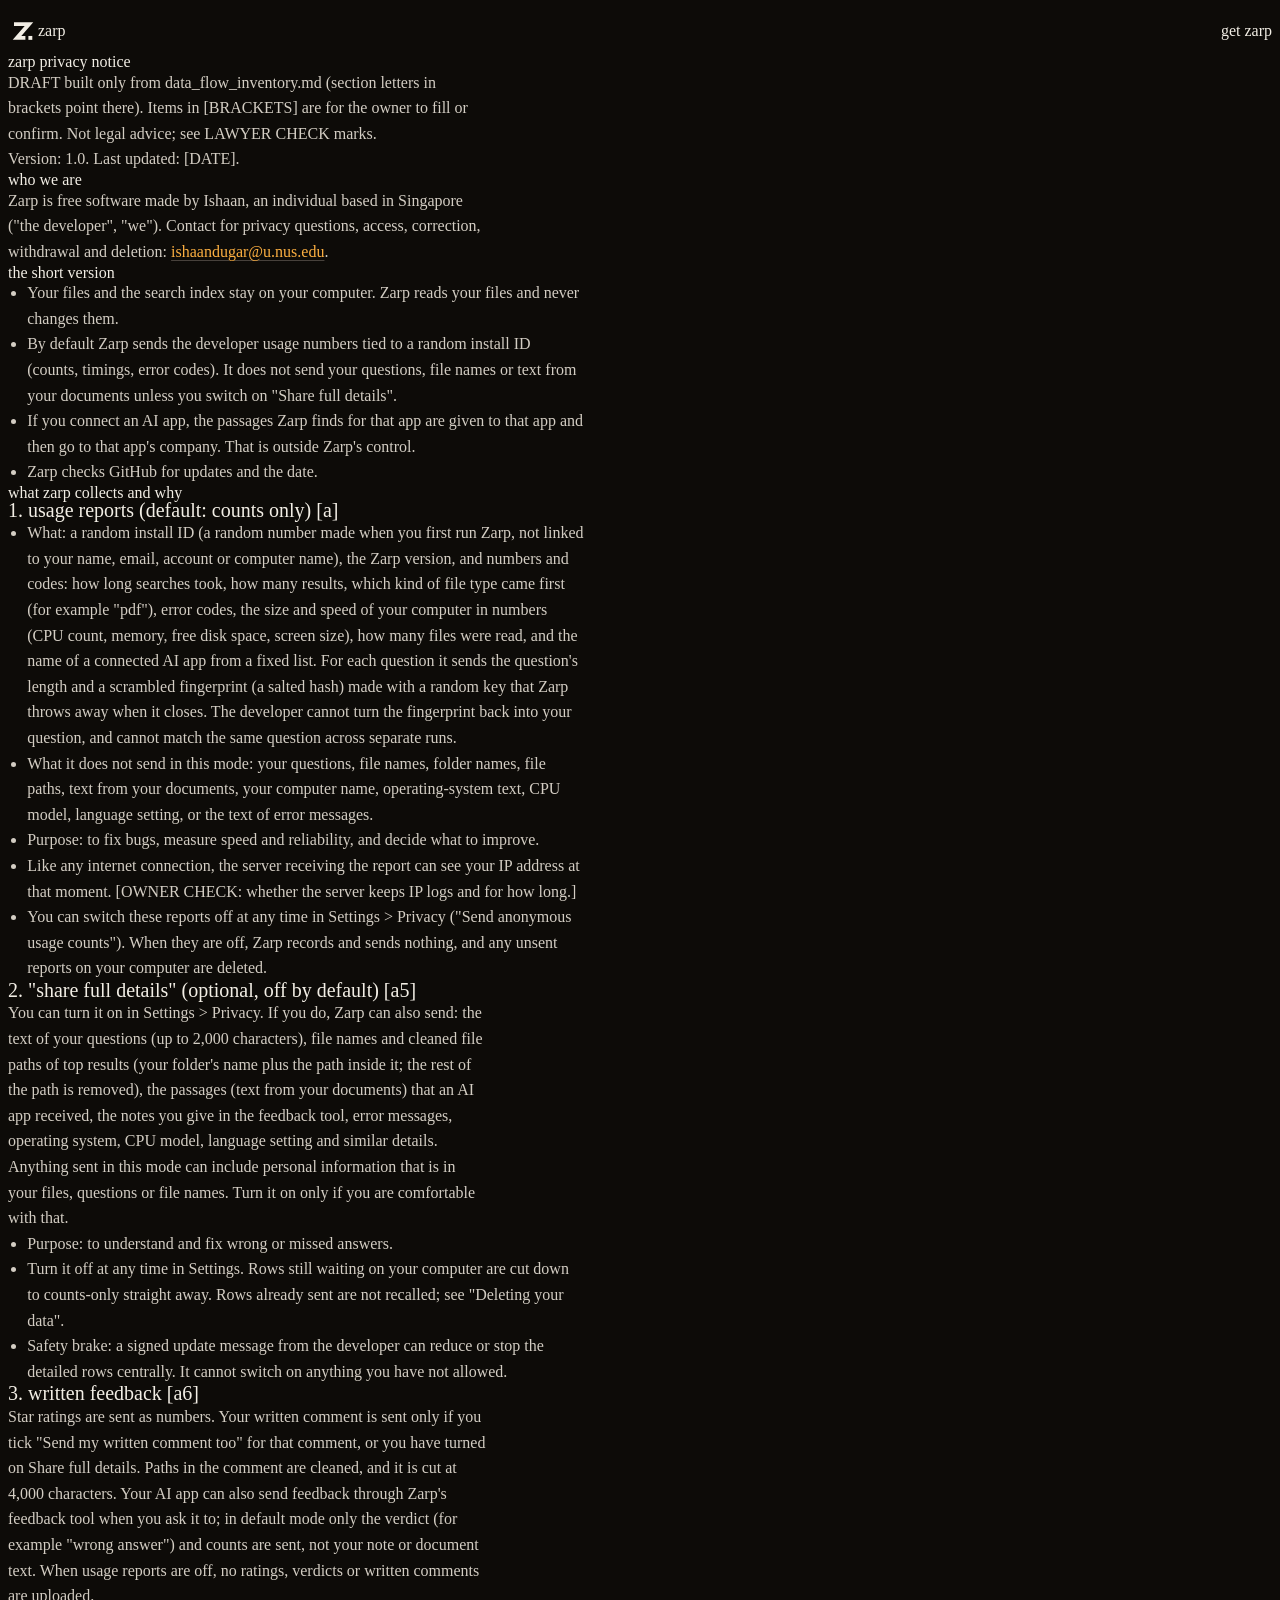
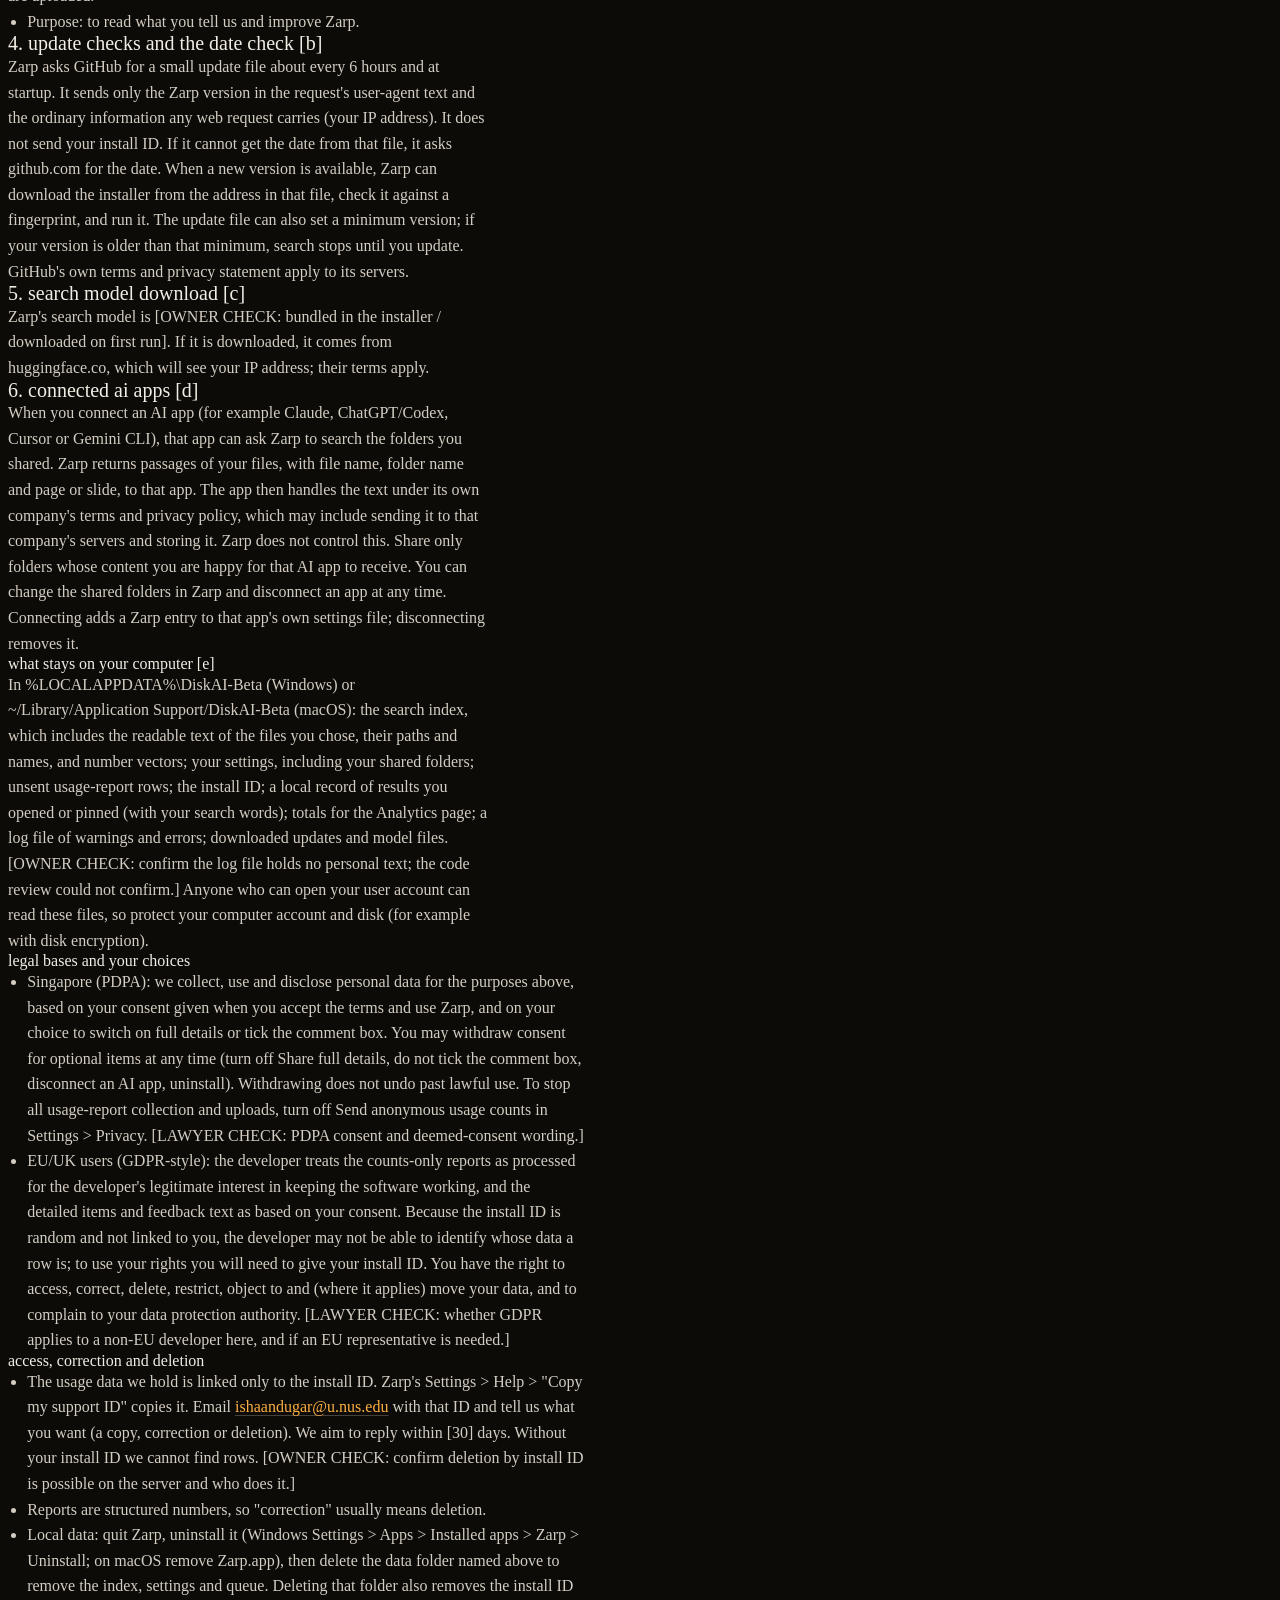
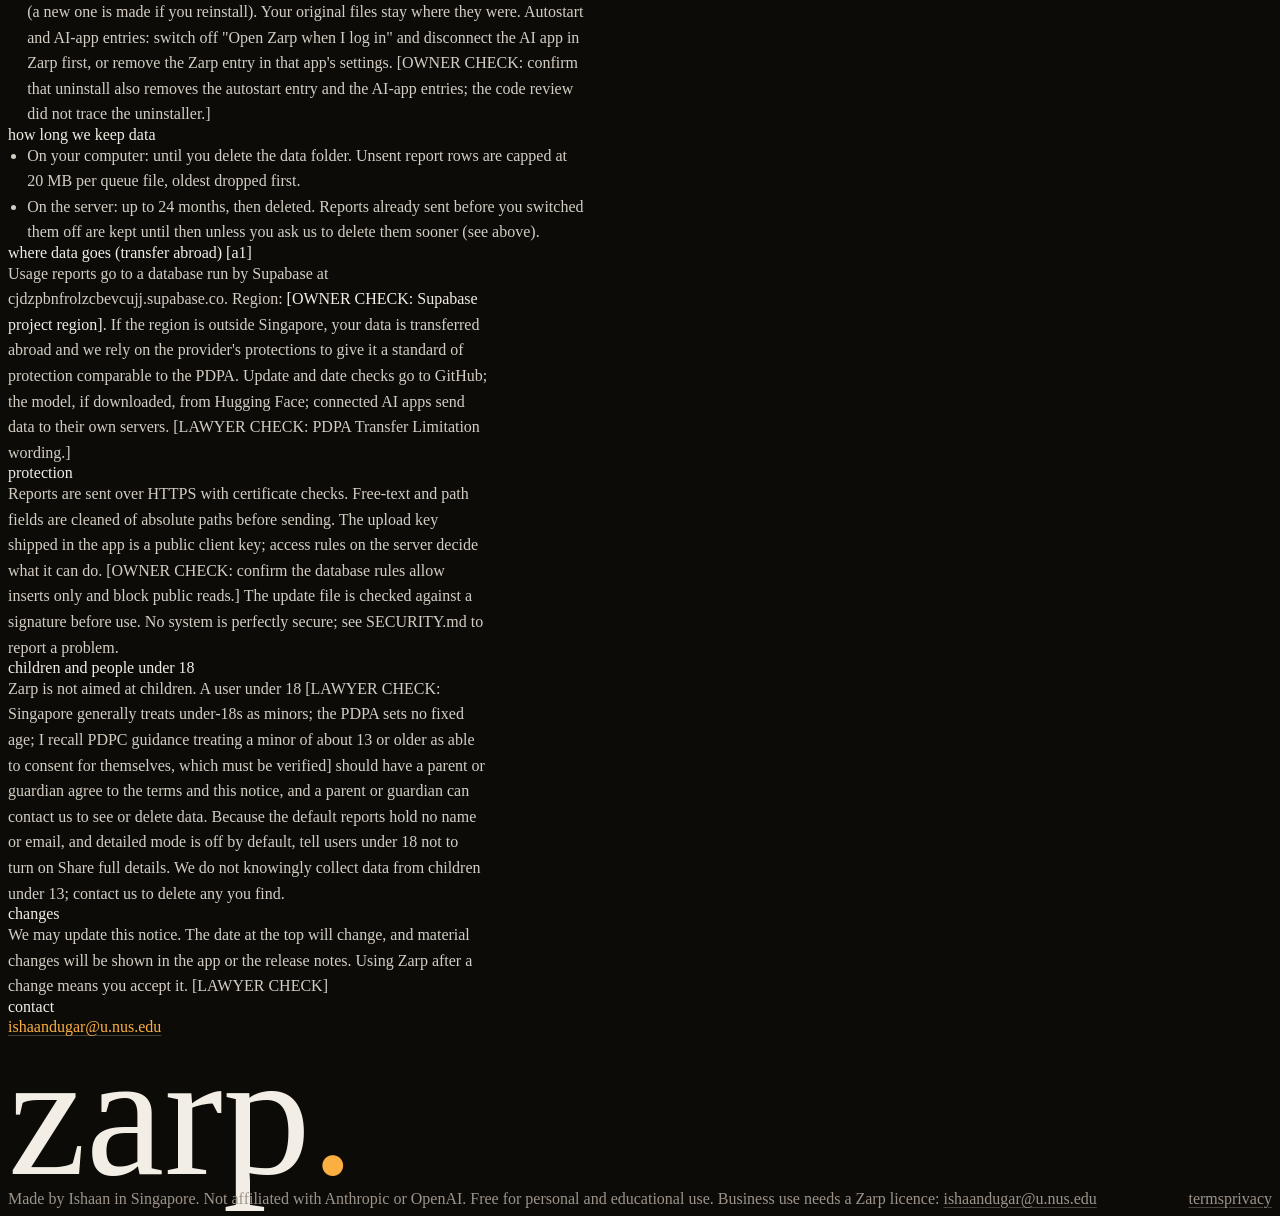
==== privacy.html @ a29355da "Site 1.0 (WIP): free release wording, Zarp-Setup.exe download, Windows warning help, privacy and ter" ====
<!doctype html>
<html lang="en">
<head>
<meta charset="utf-8">
<meta name="viewport" content="width=device-width, initial-scale=1, viewport-fit=cover">
<title>Privacy notice - Zarp</title>
<meta name="description" content="Privacy notice for Zarp.">
<link rel="icon" href="data:image/svg+xml,%3Csvg xmlns='http://www.w3.org/2000/svg' viewBox='0 0 100 100'%3E%3Crect width='100' height='100' rx='22' fill='%23181512'/%3E%3Cpath d='M20 27H70L30 73H58' fill='none' stroke='%23f7b83d' stroke-width='13'/%3E%3Crect x='68' y='66.5' width='13' height='13' fill=%27%23f5b544%27/%3E%3C/svg%3E">
<link rel="preconnect" href="https://fonts.googleapis.com">
<link rel="preconnect" href="https://fonts.gstatic.com" crossorigin>
<link href="https://fonts.googleapis.com/css2?family=Instrument+Serif&family=Geist:wght@400;500&family=Geist+Mono:wght@400&display=swap" rel="stylesheet">
<link rel="stylesheet" href="site.css">
</head>
<body>
<!-- TODO: sync with rel10 final text before publish -->
<svg width="0" height="0" style="position:absolute" aria-hidden="true">
  <symbol id="mark" viewBox="0 0 100 100">
    <path d="M20 27H70L30 73H58" fill="none" stroke="currentColor" stroke-width="13"/>
    <rect class="dot" x="68" y="66.5" width="13" height="13" fill="currentColor"/>
  </symbol>
</svg>

<div class="wrap">
  <nav class="mast" aria-label="main">
    <a class="brand" href="index.html" aria-label="Zarp home"><svg class="brand-mark" aria-hidden="true"><use href="#mark"/></svg>zarp</a>
    <a class="btn btn--secondary" href="index.html#install">get zarp</a>
  </nav>
  <main class="legal">
    <h1>Zarp privacy notice</h1>
    <p>DRAFT built only from <code>data_flow_inventory.md</code> (section letters in brackets point there). Items in [BRACKETS] are for the owner to fill or confirm. Not legal advice; see LAWYER CHECK marks.</p>
    <p>Version: 1.0. Last updated: [DATE].</p>
    <h2>Who we are</h2>
    <p>Zarp is free software made by Ishaan, an individual based in Singapore ("the developer", "we"). Contact for privacy questions, access, correction, withdrawal and deletion: <b><a href="mailto:ishaandugar@u.nus.edu">ishaandugar@u.nus.edu</a></b>.</p>
    <h2>The short version</h2>
    <ul>
      <li>Your files and the search index stay on your computer. Zarp reads your files and never changes them.</li>
      <li>By default Zarp sends the developer usage numbers tied to a random install ID (counts, timings, error codes). It does not send your questions, file names or text from your documents unless you switch on "Share full details".</li>
      <li>If you connect an AI app, the passages Zarp finds for that app are given to that app and then go to that app's company. That is outside Zarp's control.</li>
      <li>Zarp checks GitHub for updates and the date.</li>
    </ul>
    <h2>What Zarp collects and why</h2>
    <h3>1. Usage reports (default: counts only) [A]</h3>
    <ul>
      <li>What: a random install ID (a random number made when you first run Zarp, not linked to your name, email, account or computer name), the Zarp version, and numbers and codes: how long searches took, how many results, which kind of file type came first (for example "pdf"), error codes, the size and speed of your computer in numbers (CPU count, memory, free disk space, screen size), how many files were read, and the name of a connected AI app from a fixed list. For each question it sends the question's length and a scrambled fingerprint (a salted hash) made with a random key that Zarp throws away when it closes. The developer cannot turn the fingerprint back into your question, and cannot match the same question across separate runs.</li>
      <li>What it does not send in this mode: your questions, file names, folder names, file paths, text from your documents, your computer name, operating-system text, CPU model, language setting, or the text of error messages.</li>
      <li>Purpose: to fix bugs, measure speed and reliability, and decide what to improve.</li>
      <li>Like any internet connection, the server receiving the report can see your IP address at that moment. [OWNER CHECK: whether the server keeps IP logs and for how long.]</li>
      <li>You can switch these reports off at any time in Settings &gt; Privacy ("Send anonymous usage counts"). When they are off, Zarp records and sends nothing, and any unsent reports on your computer are deleted.</li>
    </ul>
    <h3>2. "Share full details" (optional, off by default) [A5]</h3>
    <p>You can turn it on in Settings &gt; Privacy. If you do, Zarp can also send: the text of your questions (up to 2,000 characters), file names and cleaned file paths of top results (your folder's name plus the path inside it; the rest of the path is removed), the passages (text from your documents) that an AI app received, the notes you give in the feedback tool, error messages, operating system, CPU model, language setting and similar details. Anything sent in this mode can include personal information that is in your files, questions or file names. Turn it on only if you are comfortable with that.</p>
    <ul>
      <li>Purpose: to understand and fix wrong or missed answers.</li>
      <li>Turn it off at any time in Settings. Rows still waiting on your computer are cut down to counts-only straight away. Rows already sent are not recalled; see "Deleting your data".</li>
      <li>Safety brake: a signed update message from the developer can reduce or stop the detailed rows centrally. It cannot switch on anything you have not allowed.</li>
    </ul>
    <h3>3. Written feedback [A6]</h3>
    <p>Star ratings are sent as numbers. Your written comment is sent only if you tick "Send my written comment too" for that comment, or you have turned on Share full details. Paths in the comment are cleaned, and it is cut at 4,000 characters. Your AI app can also send feedback through Zarp's feedback tool when you ask it to; in default mode only the verdict (for example "wrong answer") and counts are sent, not your note or document text. When usage reports are off, no ratings, verdicts or written comments are uploaded.</p>
    <ul>
      <li>Purpose: to read what you tell us and improve Zarp.</li>
    </ul>
    <h3>4. Update checks and the date check [B]</h3>
    <p>Zarp asks GitHub for a small update file about every 6 hours and at startup. It sends only the Zarp version in the request's user-agent text and the ordinary information any web request carries (your IP address). It does not send your install ID. If it cannot get the date from that file, it asks github.com for the date. When a new version is available, Zarp can download the installer from the address in that file, check it against a fingerprint, and run it. The update file can also set a minimum version; if your version is older than that minimum, search stops until you update. GitHub's own terms and privacy statement apply to its servers.</p>
    <h3>5. Search model download [C]</h3>
    <p>Zarp's search model is [OWNER CHECK: bundled in the installer / downloaded on first run]. If it is downloaded, it comes from huggingface.co, which will see your IP address; their terms apply.</p>
    <h3>6. Connected AI apps [D]</h3>
    <p>When you connect an AI app (for example Claude, ChatGPT/Codex, Cursor or Gemini CLI), that app can ask Zarp to search the folders you shared. Zarp returns passages of your files, with file name, folder name and page or slide, to that app. The app then handles the text under its own company's terms and privacy policy, which may include sending it to that company's servers and storing it. Zarp does not control this. Share only folders whose content you are happy for that AI app to receive. You can change the shared folders in Zarp and disconnect an app at any time. Connecting adds a Zarp entry to that app's own settings file; disconnecting removes it.</p>
    <h2>What stays on your computer [E]</h2>
    <p>In <code>%LOCALAPPDATA%\DiskAI-Beta</code> (Windows) or <code>~/Library/Application Support/DiskAI-Beta</code> (macOS): the search index, which includes the readable text of the files you chose, their paths and names, and number vectors; your settings, including your shared folders; unsent usage-report rows; the install ID; a local record of results you opened or pinned (with your search words); totals for the Analytics page; a log file of warnings and errors; downloaded updates and model files. [OWNER CHECK: confirm the log file holds no personal text; the code review could not confirm.] Anyone who can open your user account can read these files, so protect your computer account and disk (for example with disk encryption).</p>
    <h2>Legal bases and your choices</h2>
    <ul>
      <li>Singapore (PDPA): we collect, use and disclose personal data for the purposes above, based on your consent given when you accept the terms and use Zarp, and on your choice to switch on full details or tick the comment box. You may withdraw consent for optional items at any time (turn off Share full details, do not tick the comment box, disconnect an AI app, uninstall). Withdrawing does not undo past lawful use. To stop all usage-report collection and uploads, turn off Send anonymous usage counts in Settings &gt; Privacy. [LAWYER CHECK: PDPA consent and deemed-consent wording.]</li>
      <li>EU/UK users (GDPR-style): the developer treats the counts-only reports as processed for the developer's legitimate interest in keeping the software working, and the detailed items and feedback text as based on your consent. Because the install ID is random and not linked to you, the developer may not be able to identify whose data a row is; to use your rights you will need to give your install ID. You have the right to access, correct, delete, restrict, object to and (where it applies) move your data, and to complain to your data protection authority. [LAWYER CHECK: whether GDPR applies to a non-EU developer here, and if an EU representative is needed.]</li>
    </ul>
    <h2>Access, correction and deletion</h2>
    <ul>
      <li>The usage data we hold is linked only to the install ID. Zarp's Settings &gt; Help &gt; "Copy my support ID" copies it. Email <a href="mailto:ishaandugar@u.nus.edu">ishaandugar@u.nus.edu</a> with that ID and tell us what you want (a copy, correction or deletion). We aim to reply within [30] days. Without your install ID we cannot find rows. [OWNER CHECK: confirm deletion by install ID is possible on the server and who does it.]</li>
      <li>Reports are structured numbers, so "correction" usually means deletion.</li>
      <li>Local data: quit Zarp, uninstall it (Windows Settings &gt; Apps &gt; Installed apps &gt; Zarp &gt; Uninstall; on macOS remove Zarp.app), then delete the data folder named above to remove the index, settings and queue. Deleting that folder also removes the install ID (a new one is made if you reinstall). Your original files stay where they were. Autostart and AI-app entries: switch off "Open Zarp when I log in" and disconnect the AI app in Zarp first, or remove the Zarp entry in that app's settings. [OWNER CHECK: confirm that uninstall also removes the autostart entry and the AI-app entries; the code review did not trace the uninstaller.]</li>
    </ul>
    <h2>How long we keep data</h2>
    <ul>
      <li>On your computer: until you delete the data folder. Unsent report rows are capped at 20 MB per queue file, oldest dropped first.</li>
      <li>On the server: up to 24 months, then deleted. Reports already sent before you switched them off are kept until then unless you ask us to delete them sooner (see above).</li>
    </ul>
    <h2>Where data goes (transfer abroad) [A1]</h2>
    <p>Usage reports go to a database run by Supabase at <code>cjdzpbnfrolzcbevcujj.supabase.co</code>. Region: <b>[OWNER CHECK: Supabase project region]</b>. If the region is outside Singapore, your data is transferred abroad and we rely on the provider's protections to give it a standard of protection comparable to the PDPA. Update and date checks go to GitHub; the model, if downloaded, from Hugging Face; connected AI apps send data to their own servers. [LAWYER CHECK: PDPA Transfer Limitation wording.]</p>
    <h2>Protection</h2>
    <p>Reports are sent over HTTPS with certificate checks. Free-text and path fields are cleaned of absolute paths before sending. The upload key shipped in the app is a public client key; access rules on the server decide what it can do. [OWNER CHECK: confirm the database rules allow inserts only and block public reads.] The update file is checked against a signature before use. No system is perfectly secure; see SECURITY.md to report a problem.</p>
    <h2>Children and people under 18</h2>
    <p>Zarp is not aimed at children. A user under 18 [LAWYER CHECK: Singapore generally treats under-18s as minors; the PDPA sets no fixed age; I recall PDPC guidance treating a minor of about 13 or older as able to consent for themselves, which must be verified] should have a parent or guardian agree to the terms and this notice, and a parent or guardian can contact us to see or delete data. Because the default reports hold no name or email, and detailed mode is off by default, tell users under 18 not to turn on Share full details. We do not knowingly collect data from children under 13; contact us to delete any you find.</p>
    <h2>Changes</h2>
    <p>We may update this notice. The date at the top will change, and material changes will be shown in the app or the release notes. Using Zarp after a change means you accept it. [LAWYER CHECK]</p>
    <h2>Contact</h2>
    <p><a href="mailto:ishaandugar@u.nus.edu">ishaandugar@u.nus.edu</a></p>
  </main>
  <footer class="foot">
    <div class="foot-word" aria-hidden="true">zarp<span>.</span></div>
    <div class="foot-row">
      <span>Made by Ishaan in Singapore. Not affiliated with Anthropic or OpenAI. Free for personal and educational use. Business use needs a Zarp licence: <a href="mailto:ishaandugar@u.nus.edu">ishaandugar@u.nus.edu</a></span>
      <ul>
        <li><a href="terms.html">terms</a></li>
        <li><a href="privacy.html">privacy</a></li>
      </ul>
    </div>
  </footer>
</div>
</body>
</html>
---- site.css ----
/* Hallmark · shape: Split Studio · genre: atmospheric · theme: Lumen (deal 1/3, seed zarp-local-retrieval-app-d5d5·25b92bf1·2026-11-07·r0) · job: try · draw: 56d3ec
 * hero: Banner · nav: masthead · footer: mast · imagery: the product built (an assistant asking Zarp) · signature: the reply well, a question answered with the file and page
 * axes: dark/roman-serif/warm · posture: restrained · contrast: pass · fold: pass · v2.0.0 */
/* Hallmark · pre-emit critique: P4 H4 E4 S4 R3 V4 · weakest: R, the product exists only as a built reply until Zarp-branded screenshots ship */
/* waive 38iii: one verb in the hero head, set in the brand amber (owner: one brand colour) · waive 47c: blueprint grid inside wells only, never under running text · owner anchor: amber-phosphor terminal, warm graphite ground instead of violet, no rose */
@import url("./tokens.css");
@import url("./base.css");

/* palette: an amber-phosphor console. warm espresso graphite, paper-white ink, amber as the only signal */
:root {
  --color-paper: oklch(15% 0.007 65); --color-paper-2: oklch(18.5% 0.008 65); --color-paper-3: oklch(22.5% 0.009 65);
  --color-ink: oklch(95% 0.013 85); --color-ink-2: oklch(85% 0.015 80); --color-muted: oklch(67% 0.017 75);
  --color-rule: oklch(27.5% 0.01 65); --color-rule-2: oklch(38% 0.013 65); --rule-blueprint: oklch(85% 0.09 75 / 0.045);
  --color-accent: oklch(81% 0.15 72); --color-accent-2: oklch(81% 0.15 72); --color-accent-ink: oklch(17% 0.035 55);
  --color-focus: oklch(81% 0.15 72); --color-accent-hover: oklch(86% 0.135 76);
  --hero-head: clamp(3.2rem, 1.6rem + 6.4vw, 7.4rem);
}

/* the logo's square dot blinks like a cursor three times, then holds */
.dot { animation: blink 1.1s steps(1, end) 0.4s 3; }
@keyframes blink { 50% { opacity: 0; } }

body { background: var(--color-paper); color: var(--color-ink); font-family: var(--font-body); font-variant-numeric: tabular-nums; }
.wrap { max-width: var(--container); margin-inline: auto; padding-inline: max(var(--space-md), env(safe-area-inset-left, 0px)) max(var(--space-md), env(safe-area-inset-right, 0px)); }

h1, h2, h3, nav, .btn, .tab { text-transform: lowercase; }
h1, h2, h3 { font-family: var(--font-display); font-weight: var(--display-weight); letter-spacing: var(--tracking-display); line-height: 0.98; margin: 0; overflow-wrap: break-word; min-width: 0; text-wrap: balance; }
h2 { font-size: var(--text-display-s); }
h3 { font-size: var(--text-2xl); }
p { margin: 0; max-width: 60ch; line-height: 1.6; color: var(--color-ink-2); }
a { color: var(--color-ink); text-decoration-color: var(--color-rule-2); text-underline-offset: 3px; transition: text-decoration-color var(--dur-short) var(--ease-out); }
a:hover { text-decoration-color: var(--color-accent); }
:focus-visible { outline: 2px solid var(--color-focus); outline-offset: 3px; transition: none; }

/* nav */
.mast { display: flex; align-items: center; justify-content: space-between; gap: var(--space-md); padding-block: var(--space-lg); }
.brand { display: inline-flex; align-items: center; gap: var(--space-xs); text-decoration: none; font-family: var(--font-display); font-size: var(--text-xl); color: var(--color-ink); }
.brand svg { width: 30px; height: 30px; }
.mast ul { display: flex; gap: var(--space-lg); list-style: none; margin: 0; padding: 0; font-size: var(--text-sm); }
.mast ul a { color: var(--color-muted); text-decoration: none; }
.mast ul a:hover { color: var(--color-ink); }

/* buttons */
.btn { display: inline-flex; align-items: center; min-height: 46px; padding: 0 var(--space-lg); border-radius: var(--radius-pill); font-weight: 500; font-size: var(--text-md); text-decoration: none; transition: background-color var(--dur-short) var(--ease-out), transform var(--dur-micro) var(--ease-out); }
.btn--primary { background: var(--color-accent); color: var(--color-accent-ink); }
.btn--primary:hover { background: var(--color-accent-hover); }
.btn--secondary { box-shadow: inset 0 0 0 var(--rule-hair) var(--color-rule-2); color: var(--color-ink); }
.btn--secondary:hover { background: var(--color-paper-2); }
.btn:active { transform: translateY(1px); }
.actions { display: flex; flex-wrap: wrap; gap: var(--space-sm); }
.small { font-size: var(--text-sm); color: var(--color-muted); }

/* hero */
.hero { display: grid; grid-template-columns: minmax(0, 1.05fr) minmax(0, 1fr); gap: var(--gap-columns); align-items: center; padding-block: var(--space-xl) var(--section-gap-s); }
.hero h1 { font-size: var(--hero-head); }
.hero-text { display: grid; gap: var(--space-lg); min-width: 0; }
.hero-text > p { font-size: var(--text-lg); }
.verb { display: inline-block; color: var(--color-accent-2); }
.verb::after { content: ""; display: block; height: var(--rule-hair); background: currentColor; transform-origin: left; animation: draw var(--dur-long) var(--ease-out) both; }
@keyframes draw { from { transform: scaleX(0); } }

/* wells */
.well { background: var(--color-paper-2); border: var(--rule-hair) solid var(--color-rule); border-radius: var(--radius-card); min-width: 0; }
.blueprint { background-image: linear-gradient(var(--rule-blueprint) 1px, transparent 1px), linear-gradient(90deg, var(--rule-blueprint) 1px, transparent 1px); background-size: 48px 48px; }
.readout { font: 400 0.8125rem/1.5 var(--font-outlier); color: var(--color-ink-2); }
.readout b { font-weight: 400; color: var(--color-accent); }

.chat { display: grid; box-shadow: var(--shadow-card); margin: 0; }
.chat-head { display: flex; gap: var(--space-md); padding: var(--space-sm) var(--space-md); border-bottom: var(--rule-hair) solid var(--color-rule); font-size: var(--text-sm); color: var(--color-muted); }
.tab--on { color: var(--color-ink); }
.chat-body { display: grid; gap: var(--space-md); padding: var(--space-lg) var(--space-md); }
.ask { justify-self: end; max-width: 85%; background: var(--color-paper-3); border-radius: var(--radius-card); padding: var(--space-sm) var(--space-md); color: var(--color-ink); }
.call { display: grid; gap: var(--space-3xs); border-left: 2px solid var(--color-accent); padding-left: var(--space-sm); }
.answer { color: var(--color-ink); }
.cite { display: inline-block; font: 400 0.8125rem/1.4 var(--font-outlier); color: var(--color-accent); border: var(--rule-hair) solid var(--color-rule-2); border-radius: var(--radius-pill); padding: var(--space-3xs) var(--space-xs); margin-top: var(--space-2xs); }
.chat-foot { padding: var(--space-xs) var(--space-md); border-top: var(--rule-hair) solid var(--color-rule); }

/* sections */
section { padding-block: var(--section-gap-s); }
.split { display: grid; grid-template-columns: minmax(0, 1fr) minmax(0, 1fr); gap: var(--gap-columns); align-items: center; }
.split--lead { grid-template-columns: minmax(0, 0.8fr) minmax(0, 1.2fr); }
.text { display: grid; gap: var(--space-md); align-content: start; min-width: 0; }

/* the long way / the zarp way */
.paths { display: grid; gap: var(--space-xl); padding: var(--space-xl) var(--space-lg); }
.path { display: grid; gap: var(--space-sm); }
.path-row { display: flex; align-items: center; gap: 0; flex-wrap: wrap; row-gap: var(--space-xs); }
.node { font: 400 0.8125rem/1.3 var(--font-outlier); border: var(--rule-hair) solid var(--color-rule-2); border-radius: 8px; padding: var(--space-xs) var(--space-sm); color: var(--color-muted); background: var(--color-paper); }
.link { flex: 1 1 14px; min-width: 14px; height: 1px; background: var(--color-rule-2); }
.path--zarp .node { color: var(--color-ink); border-color: var(--color-accent); }
.path--zarp .link { background: var(--color-accent); position: relative; flex-basis: 120px; }
.path--zarp .link span { position: absolute; left: 50%; top: -0.75rem; transform: translate(-50%, -50%); white-space: nowrap; font: 400 0.75rem/1 var(--font-outlier); color: var(--color-accent); background: var(--color-paper-2); padding: 0 var(--space-2xs); }
.path-name { font-size: var(--text-sm); color: var(--color-muted); }

/* numbers */
.figures { display: grid; grid-template-columns: repeat(2, minmax(0, 1fr)); gap: var(--space-sm); }
.figure { padding: var(--space-lg) var(--space-md); display: grid; gap: var(--space-2xs); align-content: start; }
.figure strong { font-family: var(--font-display); font-weight: 400; font-size: var(--text-display-s); line-height: 1; color: var(--color-ink); }
.figure .readout { color: var(--color-muted); }

/* the secret: files in, sealed box, one page out */
.secret { display: grid; gap: var(--space-lg); }
.flow { display: grid; grid-template-columns: minmax(0, 1fr) minmax(24px, 0.5fr) auto minmax(24px, 0.5fr) minmax(0, 1fr); align-items: center; padding: var(--space-xl) var(--space-lg); }
.flow-step { display: grid; gap: var(--space-xs); justify-items: start; min-width: 0; }
.flow-line { height: 1px; background: var(--color-accent); }
.flow-box { display: grid; justify-items: center; gap: var(--space-sm); padding: var(--space-lg); border: var(--rule-hair) solid var(--color-accent); border-radius: var(--radius-card); background: var(--color-paper); box-shadow: var(--shadow-card); }
.flow-box svg { width: 72px; height: 72px; color: var(--color-accent); }
.flow-box .readout { color: var(--color-muted); text-align: center; max-width: 16ch; }

/* powershell one-liner */
.shell { display: grid; gap: var(--space-xs); max-width: 36rem; }
.shell-row { display: flex; gap: var(--space-xs); min-width: 0; }
.shell-cmd { flex: 1 1 auto; min-width: 0; font: 400 0.75rem/1 var(--font-outlier); color: var(--color-ink); background: var(--color-paper-2); border: var(--rule-hair) solid var(--color-rule-2); border-radius: var(--radius-pill); padding: var(--space-sm) var(--space-md); }
.shell-cmd:focus-visible { outline: 2px solid var(--color-focus); outline-offset: 2px; }
.shell-copy[data-done] { box-shadow: inset 0 0 0 var(--rule-hair) var(--color-accent); color: var(--color-accent); }

/* consent + install */
.split--top { align-items: start; }
.agree { border: 0; margin: 0; padding: 0; display: grid; gap: var(--space-sm); min-width: 0; }
.agree legend { padding: 0; margin-bottom: var(--space-xs); }
.agree label { display: grid; grid-template-columns: auto minmax(0, 1fr); gap: var(--space-sm); align-items: start; padding: var(--space-sm) var(--space-md); border: var(--rule-hair) solid var(--color-rule); border-radius: var(--radius-card); color: var(--color-ink-2); line-height: 1.5; cursor: pointer; transition: border-color var(--dur-short) var(--ease-out), background-color var(--dur-short) var(--ease-out); }
.agree label:hover { border-color: var(--color-rule-2); }
.agree label:has(input:checked) { border-color: var(--color-accent); background: var(--color-paper-2); color: var(--color-ink); }
.agree input { accent-color: var(--color-accent); width: 18px; height: 18px; margin: var(--space-3xs) 0 0; }
.get { display: grid; gap: var(--space-md); min-width: 0; }
.get-card { display: grid; gap: var(--space-sm); padding: var(--space-lg); box-shadow: var(--shadow-card); }
.get-card .shell-row { margin-top: var(--space-xs); }
.get.is-mac #card-mac { order: -1; }
.get #gate-note { order: -2; }
.get-alt { display: grid; gap: var(--space-sm); padding-inline: var(--space-2xs); }
.get-alt code { font: 400 0.75rem/1.5 var(--font-outlier); color: var(--color-ink-2); overflow-wrap: anywhere; }
.btn:disabled, .btn[aria-disabled="true"] { background: var(--color-paper-3); color: var(--color-muted); cursor: not-allowed; transform: none; }
a[aria-disabled="true"] { color: var(--color-muted); }
.shell-cmd.is-locked { color: var(--color-muted); filter: blur(1.5px); user-select: none; }

/* moments */
.moments { display: grid; gap: var(--section-gap-s); }
.proof { padding: var(--space-lg) var(--space-md); display: grid; gap: var(--space-xs); }
.chips { display: flex; flex-wrap: wrap; gap: var(--space-xs); }
.chip { font: 400 0.8125rem/1 var(--font-outlier); border: var(--rule-hair) solid var(--color-rule-2); border-radius: var(--radius-pill); padding: var(--space-xs) var(--space-sm); color: var(--color-ink-2); }

/* needs */
.needs { list-style: none; margin: 0; padding: 0; display: grid; }
.needs li { display: grid; grid-template-columns: minmax(0, 9rem) minmax(0, 1fr); gap: var(--space-md); padding-block: var(--space-sm); border-top: var(--rule-hair) solid var(--color-rule); color: var(--color-ink-2); }
.needs li span:first-child { color: var(--color-muted); font-size: var(--text-sm); padding-top: var(--space-3xs); }

/* close */
.closer { padding: var(--space-xl); display: grid; place-items: center; min-height: 320px; }
.closer svg { width: min(220px, 60%); height: auto; }
.fine { font-size: var(--text-sm); color: var(--color-muted); max-width: 52ch; }

/* footer */
.foot { border-top: var(--rule-hair) solid var(--color-rule); margin-top: var(--section-gap-s); padding-block: var(--space-xl) var(--space-2xl); display: grid; gap: var(--space-lg); }
.foot-word { font-family: var(--font-display); font-size: clamp(5rem, 3rem + 10vw, 12rem); line-height: 0.85; letter-spacing: var(--tracking-display); color: var(--color-ink); }
.foot-word span { color: var(--color-accent); }
.foot-row { display: flex; flex-wrap: wrap; justify-content: space-between; gap: var(--space-md); font-size: var(--text-sm); color: var(--color-muted); }
.foot-row ul { display: flex; gap: var(--space-lg); list-style: none; margin: 0; padding: 0; }
.foot-row a { color: var(--color-muted); }

/* hero reveal: two halves, once */
.hero-text, .chat { animation: rise var(--dur-long) var(--ease-out) both; }
.chat { animation-delay: 80ms; }
@keyframes rise { from { opacity: 0; transform: translateY(8px); } }

@media (max-width: 860px) {
  .hero, .split, .split--lead { grid-template-columns: minmax(0, 1fr); }
  .mast ul { display: none; }
  .closer { min-height: 220px; }
  .flow { grid-template-columns: minmax(0, 1fr); justify-items: center; gap: 0; }
  .flow-step { justify-items: center; }
  .flow-step .chips { justify-content: center; }
  .flow-line { width: 1px; height: var(--space-xl); }
}
@media (max-width: 480px) {
  .path--zarp .link span { display: none; }
  .figures { grid-template-columns: minmax(0, 1fr); }
  .needs li { grid-template-columns: minmax(0, 1fr); gap: var(--space-3xs); }
  .paths { padding: var(--space-lg) var(--space-md); }
}
@media (prefers-reduced-motion: reduce) {
  .hero-text, .chat, .verb::after, .dot { animation: none; }
  .btn, a { transition: none; }
}

/* quick start + two ways (plain-language pass, 2026-11-08) */
.start, .ways { display: grid; gap: var(--space-lg); }
.steps { list-style: none; margin: 0; padding: 0; display: grid; grid-template-columns: repeat(3, minmax(0, 1fr)); gap: var(--space-sm); }
.step { display: grid; gap: var(--space-xs); align-content: start; padding: var(--space-lg) var(--space-md); }
.step-n { font-family: var(--font-display); font-size: var(--text-display-s); line-height: 1; color: var(--color-accent); }
.ways-grid { display: grid; grid-template-columns: repeat(2, minmax(0, 1fr)); gap: var(--space-sm); }
.way { display: grid; gap: var(--space-sm); align-content: start; padding: var(--space-lg); }
.say { color: var(--color-ink); border-left: 2px solid var(--color-accent); padding-left: var(--space-sm); }
kbd { font: 400 0.8em/1 var(--font-outlier); color: var(--color-ink); border: var(--rule-hair) solid var(--color-rule-2); border-bottom-width: 2px; border-radius: 5px; padding: 0.15em 0.4em; white-space: nowrap; }
.mini { margin: 0; padding-left: 1.2em; display: grid; gap: var(--space-2xs); color: var(--color-ink-2); line-height: 1.5; }
.mini b, .get-alt b { font-weight: 500; color: var(--color-ink); }
.get-alt > p:first-child { color: var(--color-ink-2); }
@media (max-width: 860px) {
  .steps, .ways-grid { grid-template-columns: minmax(0, 1fr); }
}

/* download-first install (persona review, 2026-11-08) */
.get-btn { justify-content: center; }
.alt { border-top: var(--rule-hair) solid var(--color-rule); padding-top: var(--space-sm); display: grid; gap: var(--space-sm); }
.alt[open] { gap: var(--space-sm); }
.alt summary { cursor: pointer; font-size: var(--text-sm); color: var(--color-muted); }
.alt summary:hover { color: var(--color-ink); }
.alt .mini { margin-top: var(--space-sm); }
.alt .shell-row { margin-top: var(--space-sm); }

/* search demo, ctrl+f comparison, savings table (2026-11-08) */
.demo-panel[hidden] { display: none; }
.chat-head .tab { background: none; border: 0; padding: 0; font: inherit; color: var(--color-muted); cursor: pointer; }
.chat-head .tab:hover { color: var(--color-ink); }
.chat-head .tab--on { color: var(--color-ink); box-shadow: 0 1px 0 var(--color-accent); }
.qbox { display: flex; align-items: center; gap: var(--space-sm); background: var(--color-paper); border: var(--rule-hair) solid var(--color-accent); border-radius: var(--radius-pill); padding: var(--space-sm) var(--space-md); color: var(--color-ink); min-width: 0; }
.qbox svg { width: 18px; height: 18px; color: var(--color-accent); flex: none; }
.qbox span { overflow-wrap: anywhere; }
.qbox--plain { border-color: var(--color-rule-2); border-radius: 8px; }
.caret { display: inline-block; width: 2px; height: 1.1em; background: var(--color-accent); margin-left: -0.35rem; animation: blink 1.1s steps(1, end) infinite; }
.hits { list-style: none; margin: 0; padding: 0; display: grid; gap: var(--space-xs); }
.hit { display: grid; gap: var(--space-2xs); padding: var(--space-sm) var(--space-md); border-radius: var(--radius-card); border: var(--rule-hair) solid var(--color-rule); }
.hit--top { background: var(--color-paper-3); border-color: var(--color-rule-2); }
.hit .cite { margin-top: 0; justify-self: start; }
.hit p { font-size: var(--text-sm); color: var(--color-ink-2); }
mark { background: none; color: var(--color-accent); }
.vs, .savings { display: grid; gap: var(--space-lg); }
.vs-head { display: grid; gap: var(--space-md); }
.vs-demo, .bounds { display: grid; grid-template-columns: repeat(2, minmax(0, 1fr)); gap: var(--space-sm); }
.vs-card, .bound { display: grid; gap: var(--space-sm); align-content: start; padding: var(--space-lg); }
.vs-card .cite { justify-self: start; margin-top: 0; }
.vs-card--zarp { border-color: var(--color-accent); }
.vs-none { color: var(--color-muted); }
.cmp-wrap { padding: var(--space-xs) var(--space-md); }
.cmp { width: 100%; border-collapse: collapse; font-size: var(--text-sm); }
.cmp th, .cmp td { text-align: left; vertical-align: top; padding: var(--space-sm) var(--space-sm); border-top: var(--rule-hair) solid var(--color-rule); color: var(--color-ink-2); line-height: 1.5; }
.cmp thead th { border-top: 0; font: 400 0.8125rem/1.4 var(--font-outlier); color: var(--color-muted); text-transform: lowercase; }
.cmp tbody th { color: var(--color-muted); font-weight: 400; width: 22%; }
.cmp .z { color: var(--color-ink); }
.cmp thead .z { color: var(--color-accent); }
.cmp--two tbody th { width: 26%; }
.sr { position: absolute; width: 1px; height: 1px; overflow: hidden; clip: rect(0 0 0 0); white-space: nowrap; }
@media (max-width: 860px) {
  .vs-demo, .bounds { grid-template-columns: minmax(0, 1fr); }
}
@media (max-width: 640px) {
  .cmp thead { display: none; }
  .cmp, .cmp tbody, .cmp tr, .cmp th, .cmp td { display: block; width: auto; }
  .cmp tr { padding-block: var(--space-sm); border-top: var(--rule-hair) solid var(--color-rule); }
  .cmp tbody tr:first-child { border-top: 0; }
  .cmp th, .cmp td { border: 0; padding: var(--space-3xs) 0; }
  .cmp tbody th { width: auto; color: var(--color-ink); font-weight: 500; }
  .cmp td::before { content: attr(data-label) ": "; color: var(--color-muted); }
  .cmp td.z::before { color: var(--color-accent); }
}
@media (prefers-reduced-motion: reduce) { .caret { animation: none; } }

/* ===== animated story (2026-11-08, round 4) ===== */
.race .qbox .typed { white-space: pre; }
.lanes { display: grid; grid-template-columns: repeat(2, minmax(0, 1fr)); gap: var(--space-sm); }
.lane { display: grid; gap: var(--space-xs); align-content: start; padding: var(--space-sm); border: var(--rule-hair) solid var(--color-rule); border-radius: var(--radius-card); min-height: 168px; transition: opacity .5s var(--ease-out), border-color .5s var(--ease-out); }
.lane-name { font: 400 0.75rem/1.3 var(--font-outlier); color: var(--color-muted); }
.doc { position: relative; display: grid; gap: 7px; padding: var(--space-xs); background: var(--color-paper); border-radius: 6px; overflow: hidden; }
.doc i { display: block; height: 5px; border-radius: 3px; background: var(--color-rule-2); }
.doc i:nth-child(2n) { width: 82%; } .doc i:nth-child(3n) { width: 64%; }
.sweep { position: absolute; left: 0; right: 0; top: -14px; height: 14px; background: oklch(81% 0.15 72 / 0.22); border-block: 1px solid oklch(81% 0.15 72 / 0.5); opacity: 0; }
.race.s2 .sweep { animation: sweep 1.3s ease-in-out forwards; }
@keyframes sweep { 0% { top: -14px; opacity: 1; } 90% { opacity: 1; } 100% { top: 100%; opacity: 0; } }
.verdict { font: 400 0.8125rem/1.3 var(--font-outlier); color: var(--color-muted); opacity: 0; transition: opacity .4s; }
.race.s3 .verdict { opacity: 1; }
.race.s3 .lane--f { opacity: .75; }
.race.s3 .verdict { color: var(--color-ink-2); }
.race.s3 .lane--z { border-color: var(--color-accent); }
.stack { display: flex; flex-wrap: wrap; gap: 4px; }
.stack span { font: 400 0.6875rem/1 var(--font-outlier); padding: 4px 6px; border-radius: 5px; border: var(--rule-hair) solid var(--color-rule-2); color: var(--color-muted); transition: opacity .4s, max-height .4s; }
.race.s2 .stack span { animation: shuffle .5s ease-in-out 2 alternate; }
.race.s2 .stack span:nth-child(2) { animation-delay: .1s; } .race.s2 .stack span:nth-child(3) { animation-delay: .2s; } .race.s2 .stack span:nth-child(4) { animation-delay: .3s; }
.race.s2 .stack span:nth-child(5) { animation-delay: .4s; } .race.s2 .stack span:nth-child(6) { animation-delay: .5s; } .race.s2 .stack span:nth-child(7) { animation-delay: .6s; } .race.s2 .stack span:nth-child(8) { animation-delay: .7s; }
@keyframes shuffle { to { transform: translateY(-4px); border-color: var(--color-accent); color: var(--color-accent); } }
.race.s3 .stack { opacity: .35; }
.found { display: grid; gap: var(--space-2xs); opacity: 0; transform: translateY(10px) scale(.97); transition: opacity .5s var(--ease-out), transform .5s var(--ease-out); }
.found .cite { justify-self: start; margin-top: 0; }
.found p { font-size: 0.8125rem; line-height: 1.45; color: var(--color-ink-2); }
.race.s3 .found { opacity: 1; transform: none; }
.found mark { color: var(--color-ink); transition: color .4s, background-color .4s; border-radius: 3px; padding: 0 2px; }
.race.s4 .found mark { color: var(--color-accent-ink); background: var(--color-accent); }
.punch { opacity: 0; transform: translateY(4px); transition: opacity .5s, transform .5s; }
.race.s4 .punch { opacity: 1; transform: none; }
.chatplay .c1, .chatplay .c2, .chatplay .c3 { opacity: 0; transform: translateY(8px); transition: opacity .5s var(--ease-out), transform .5s var(--ease-out); }
.chatplay.on1 .c1, .chatplay.on2 .c2, .chatplay.on3 .c3 { opacity: 1; transform: none; }

.tri { display: grid; grid-template-columns: repeat(3, minmax(0, 1fr)); gap: var(--space-sm); }
.tri-card { display: grid; gap: var(--space-xs); align-content: start; padding: var(--space-lg) var(--space-md); }
.tri-card h3 { font-size: var(--text-xl); }
.art { height: 92px; display: flex; align-items: center; justify-content: center; margin-bottom: var(--space-xs); background: var(--color-paper); border-radius: 10px; position: relative; overflow: hidden; }
.art-words { gap: var(--space-xs); font: 400 0.875rem/1 var(--font-outlier); }
.w { padding: 6px 10px; border-radius: var(--radius-pill); border: var(--rule-hair) solid var(--color-rule-2); color: var(--color-ink-2); }
.w-link { width: 36px; height: 1px; background: var(--color-accent); transform-origin: left; transform: scaleX(0); }
.tri.in .w-link { animation: draw-link 3.6s var(--ease-out) infinite; }
.tri.in .w2 { animation: light 3.6s var(--ease-out) infinite; }
@keyframes draw-link { 0%, 15% { transform: scaleX(0); } 45%, 100% { transform: scaleX(1); } }
@keyframes light { 0%, 40% { color: var(--color-ink-2); border-color: var(--color-rule-2); } 55%, 100% { color: var(--color-accent-ink); background: var(--color-accent); border-color: var(--color-accent); } }
.art-files { display: grid; grid-template-columns: repeat(7, 16px); gap: 7px; align-content: center; }
.art-files i { width: 16px; height: 20px; border-radius: 3px; border: 1px solid var(--color-rule-2); }
.tri.in .art-files i { animation: ping 3.6s ease-in-out infinite; }
.tri.in .art-files i:nth-child(7n+2) { animation-delay: .08s; } .tri.in .art-files i:nth-child(7n+3) { animation-delay: .16s; } .tri.in .art-files i:nth-child(7n+4) { animation-delay: .24s; }
.tri.in .art-files i:nth-child(7n+5) { animation-delay: .32s; } .tri.in .art-files i:nth-child(7n+6) { animation-delay: .4s; } .tri.in .art-files i:nth-child(7n) { animation-delay: .48s; }
.tri.in .art-files i:nth-child(11) { animation-name: hit; }
@keyframes ping { 0%, 100% { border-color: var(--color-rule-2); } 20% { border-color: var(--color-accent); } 35% { border-color: var(--color-rule-2); } }
@keyframes hit { 0%, 15% { border-color: var(--color-rule-2); } 30%, 85% { border-color: var(--color-accent); background: var(--color-accent); } 100% { border-color: var(--color-rule-2); } }
.pg { width: 70px; height: 78px; background: var(--color-paper-3); border-radius: 4px; padding: 10px 9px; display: grid; gap: 7px; align-content: start; transform: rotate(-4deg); }
.pg i { height: 4px; border-radius: 2px; background: var(--color-muted); filter: blur(1.6px); opacity: .7; }
.pg i:nth-child(2n) { width: 75%; }
.tri.in .pg i { animation: crisp 3.6s ease-in-out infinite; }
.tri.in .pg i:nth-child(3) { animation-name: crisp-hit; }
@keyframes crisp { 0%, 20% { filter: blur(1.6px); } 45%, 100% { filter: blur(0); background: var(--color-ink-2); } }
@keyframes crisp-hit { 0%, 20% { filter: blur(1.6px); } 45% { filter: blur(0); background: var(--color-ink-2); } 60%, 100% { filter: blur(0); background: var(--color-accent); } }

.marks td, .marks thead th { text-align: center; }
.marks td { font-size: var(--text-md); color: var(--color-muted); }
.marks td.z { color: var(--color-accent); }
.marks tbody th { width: 40%; }

.duel { display: grid; gap: var(--space-lg); padding: var(--space-xl) var(--space-lg); position: relative; }
.duel-lane { display: grid; gap: var(--space-sm); }
.beats { display: flex; flex-wrap: wrap; gap: var(--space-xs); }
.beats .node { opacity: 0; transform: translateX(-6px); transition: opacity .35s var(--ease-out), transform .35s var(--ease-out); }
.duel.in .beats .node { opacity: 1; transform: none; }
.duel-lane .beats .node:nth-child(2) { transition-delay: .9s; } .duel-lane .beats .node:nth-child(3) { transition-delay: 1.8s; } .duel-lane .beats .node:nth-child(4) { transition-delay: 2.9s; }
.duel-lane--z .beats .node:nth-child(2) { transition-delay: .7s; } .duel-lane--z .beats .node:nth-child(3) { transition-delay: 1.6s; }
.duel-lane--z .node { color: var(--color-ink); border-color: var(--color-accent); }
.meter { height: 8px; border-radius: 4px; background: var(--color-paper); overflow: hidden; }
.fill { display: block; height: 100%; width: 0; border-radius: 4px; background: var(--color-muted); }
.duel-lane--z .fill { background: var(--color-accent); }
.duel.in .duel-lane .fill { width: 100%; transition: width 3.6s linear; }
.duel.in .duel-lane--z .fill { width: 27%; transition: width 2.2s linear; }
.meta { display: flex; flex-wrap: wrap; gap: var(--space-md); align-items: center; }
.meta b { font-weight: 400; color: var(--color-ink); font-size: 1rem; }
.duel-lane--z .meta b { color: var(--color-accent); }
.badge { font: 400 0.75rem/1 var(--font-outlier); color: var(--color-accent-ink); background: var(--color-accent); border-radius: var(--radius-pill); padding: 5px 9px; opacity: 0; transition: opacity .4s 2.3s; }
.duel.in .badge { opacity: 1; }
.replay { position: absolute; right: var(--space-md); top: var(--space-md); background: none; border: 0; font: 400 0.75rem/1 var(--font-outlier); color: var(--color-muted); cursor: pointer; }
.replay:hover { color: var(--color-ink); }
.more { display: grid; gap: var(--space-sm); }
.more summary { cursor: pointer; font-size: var(--text-sm); color: var(--color-muted); }
.more summary:hover { color: var(--color-ink); }
.more[open] summary { margin-bottom: var(--space-sm); }

.flow-line { position: relative; overflow: visible; }
.flow-line i { position: absolute; top: -3px; left: 0; width: 7px; height: 7px; border-radius: 50%; background: var(--color-accent); animation: travel 2.4s linear infinite; }
@keyframes travel { from { left: 0; opacity: 0; } 10% { opacity: 1; } 90% { opacity: 1; } to { left: calc(100% - 7px); opacity: 0; } }
.flow-box { animation: pulse 2.4s ease-in-out infinite; }
@keyframes pulse { 50% { box-shadow: 0 0 0 6px oklch(81% 0.15 72 / 0.12), var(--shadow-card); } }

@media (max-width: 860px) {
  .tri { grid-template-columns: minmax(0, 1fr); }
  .flow-line i { left: -3px; top: 0; animation-name: travel-down; }
  @keyframes travel-down { from { top: 0; opacity: 0; } 10% { opacity: 1; } 90% { opacity: 1; } to { top: calc(100% - 7px); opacity: 0; } }
}
@media (max-width: 640px) {
  .marks, .marks tbody, .marks thead { display: table-row-group; }
  .marks { display: table; width: 100%; }
  .marks thead { display: table-header-group; }
  .marks tr { display: table-row; padding: 0; border: 0; }
  .marks th, .marks td { display: table-cell; padding: var(--space-xs) 4px; border-top: var(--rule-hair) solid var(--color-rule); }
  .marks td::before { content: none; }
  .marks thead th { font-size: 0.6875rem; }
  .marks tbody th { font-weight: 400; color: var(--color-ink-2); }
}
@media (max-width: 420px) {
  .lanes { grid-template-columns: minmax(0, 1fr); }
  .lane { min-height: 0; }
}
@media (prefers-reduced-motion: reduce) {
  .sweep, .stack span, .w-link, .w2, .art-files i, .pg i, .flow-line i, .flow-box { animation: none !important; }
  .beats .node, .fill, .badge { transition: none !important; }
  .w-link { transform: none; } .pg i { filter: none; }
}

.hero-text .hl { font-weight: 500; color: var(--color-accent); }

/* AI-first hero: usage meter in the chat demo */
.chatplay .c4 { opacity: 0; transform: translateY(8px); transition: opacity .5s var(--ease-out), transform .5s var(--ease-out); }
.chatplay.on4 .c4 { opacity: 1; transform: none; }
.usage { display: grid; gap: var(--space-2xs); padding-top: var(--space-sm); border-top: var(--rule-hair) solid var(--color-rule); }
.u-row { display: grid; grid-template-columns: 5.5rem minmax(0, 1fr) 2.5rem; gap: var(--space-sm); align-items: center; }
.u-row b { font: 400 0.875rem/1 var(--font-outlier); color: var(--color-ink-2); text-align: right; }
.u-row--z b { color: var(--color-accent); }
.u-row .fill { transition: width 1.4s var(--ease-out); }
.chatplay.on4 .u-row .fill { width: 100%; }
.chatplay.on4 .u-row--z .fill { width: 27%; }
.u-row--z .fill { background: var(--color-accent); }
.hero h1 .verb { white-space: nowrap; }

/* legal pages */
.legal { display: grid; gap: var(--space-md); padding-block: var(--space-lg) var(--space-xl); max-width: 72ch; }
.legal h1 { font-size: var(--text-display-s); }
.legal h2 { font-size: var(--text-2xl); margin-top: var(--space-md); }
.legal h3 { font-size: var(--text-xl, 1.25rem); margin-top: var(--space-sm); }
.legal ul { margin: 0; padding-left: 1.2em; display: grid; gap: var(--space-xs); color: var(--color-ink-2); line-height: 1.6; }
.legal code { font: 400 0.85em/1.5 var(--font-outlier); overflow-wrap: anywhere; }
.legal b { font-weight: 500; color: var(--color-ink); }
.legal a { color: var(--color-accent); }
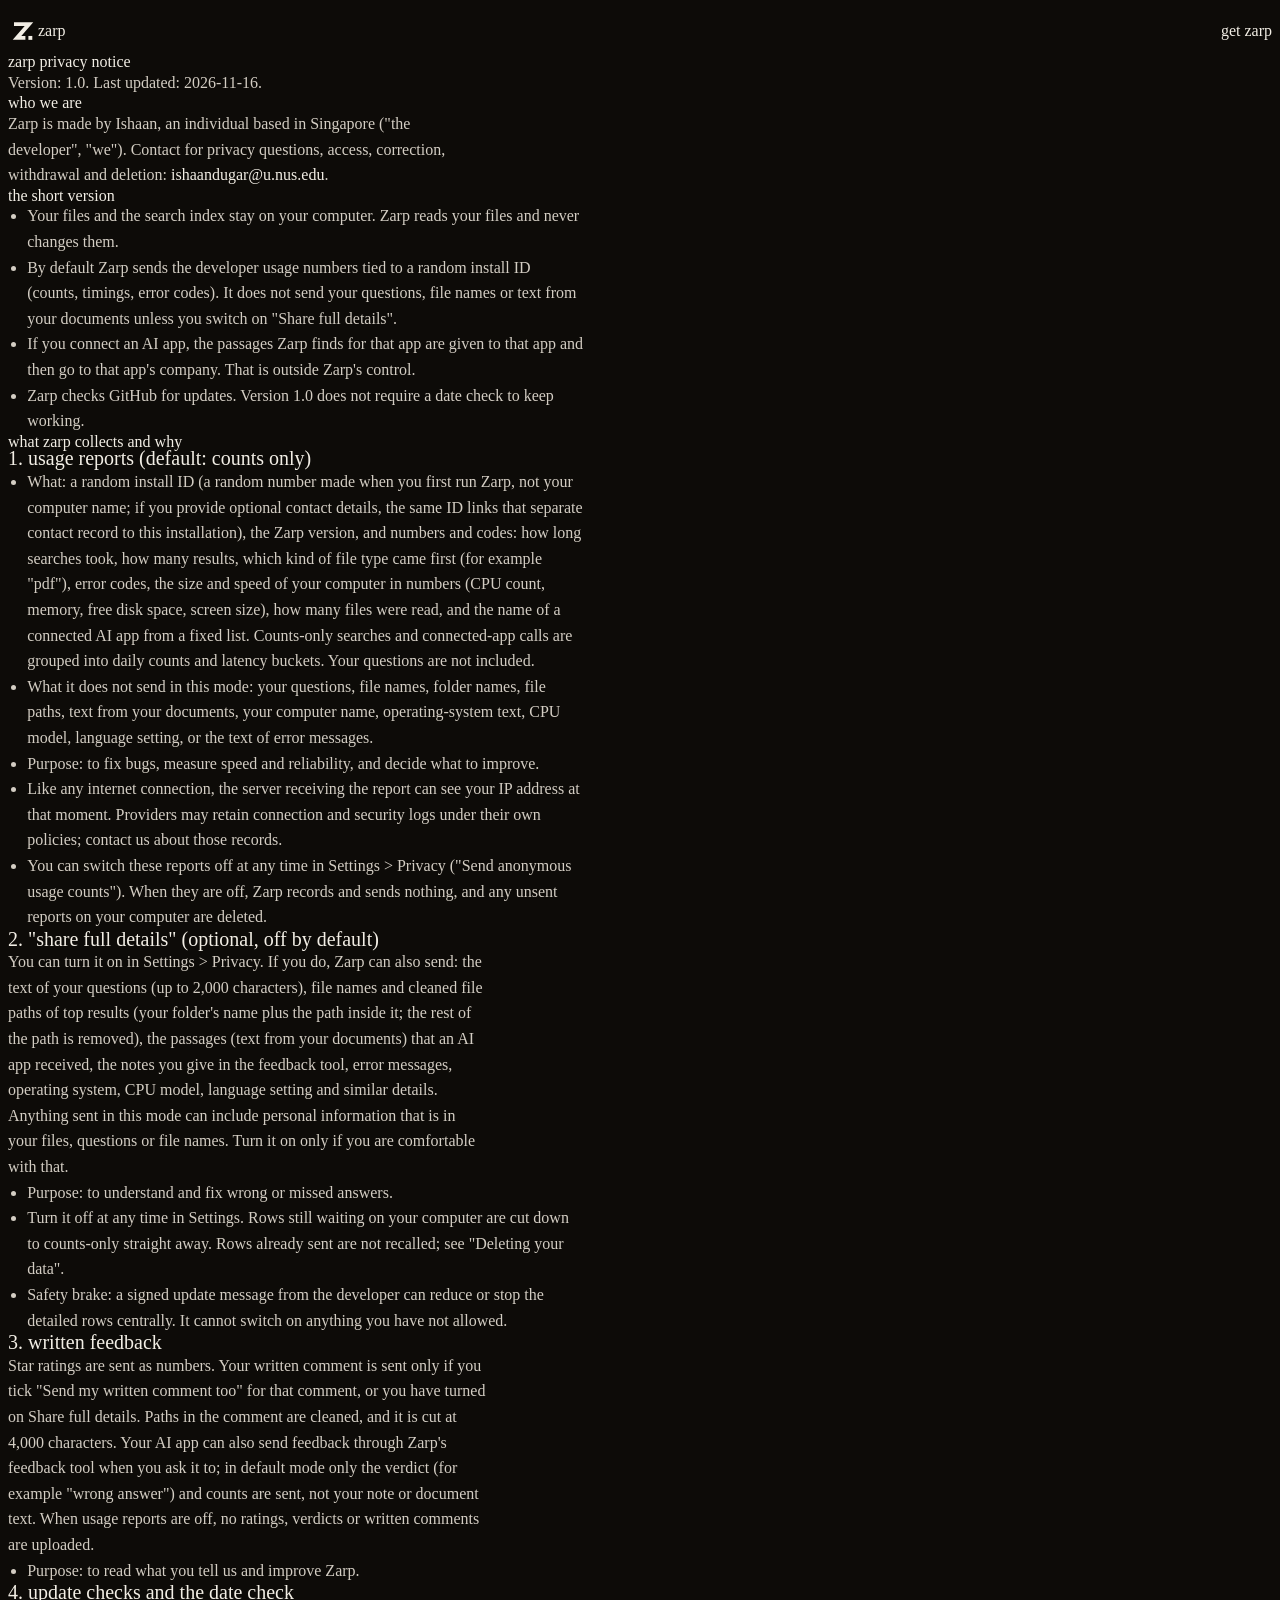
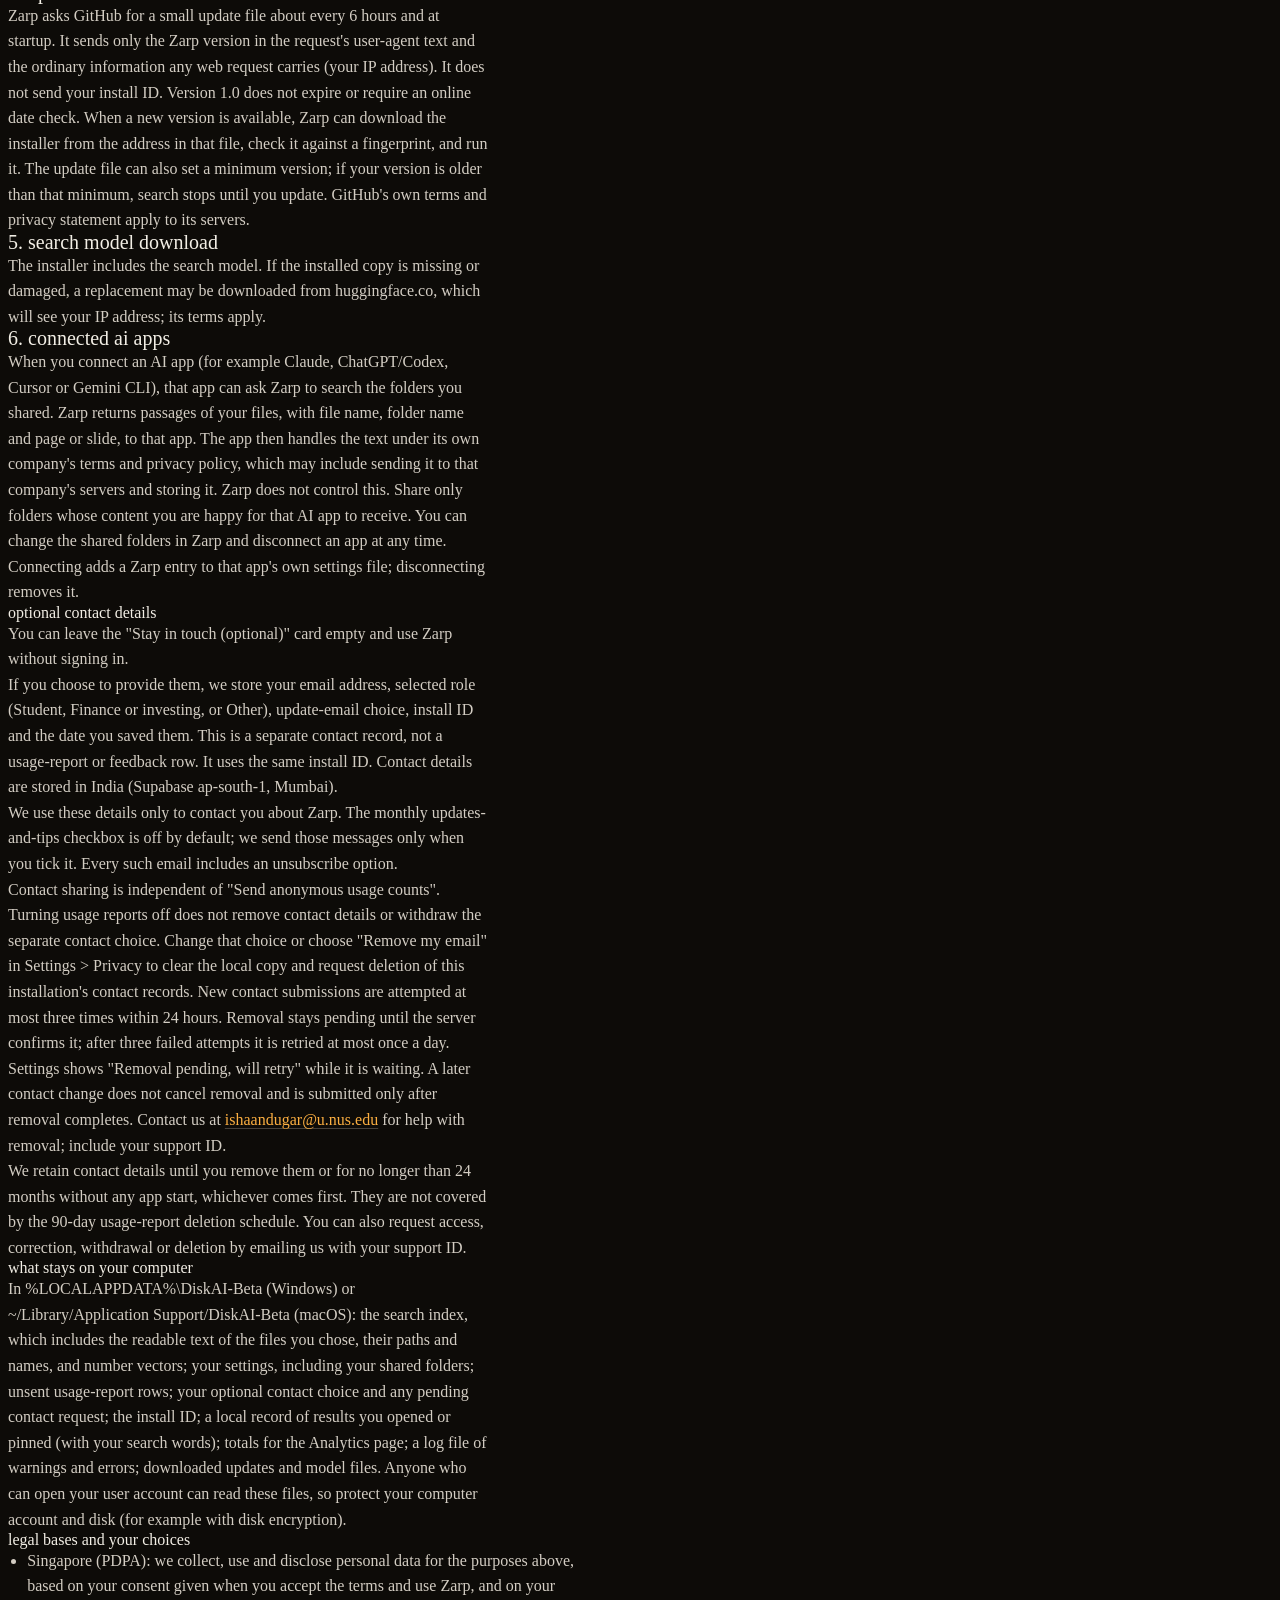
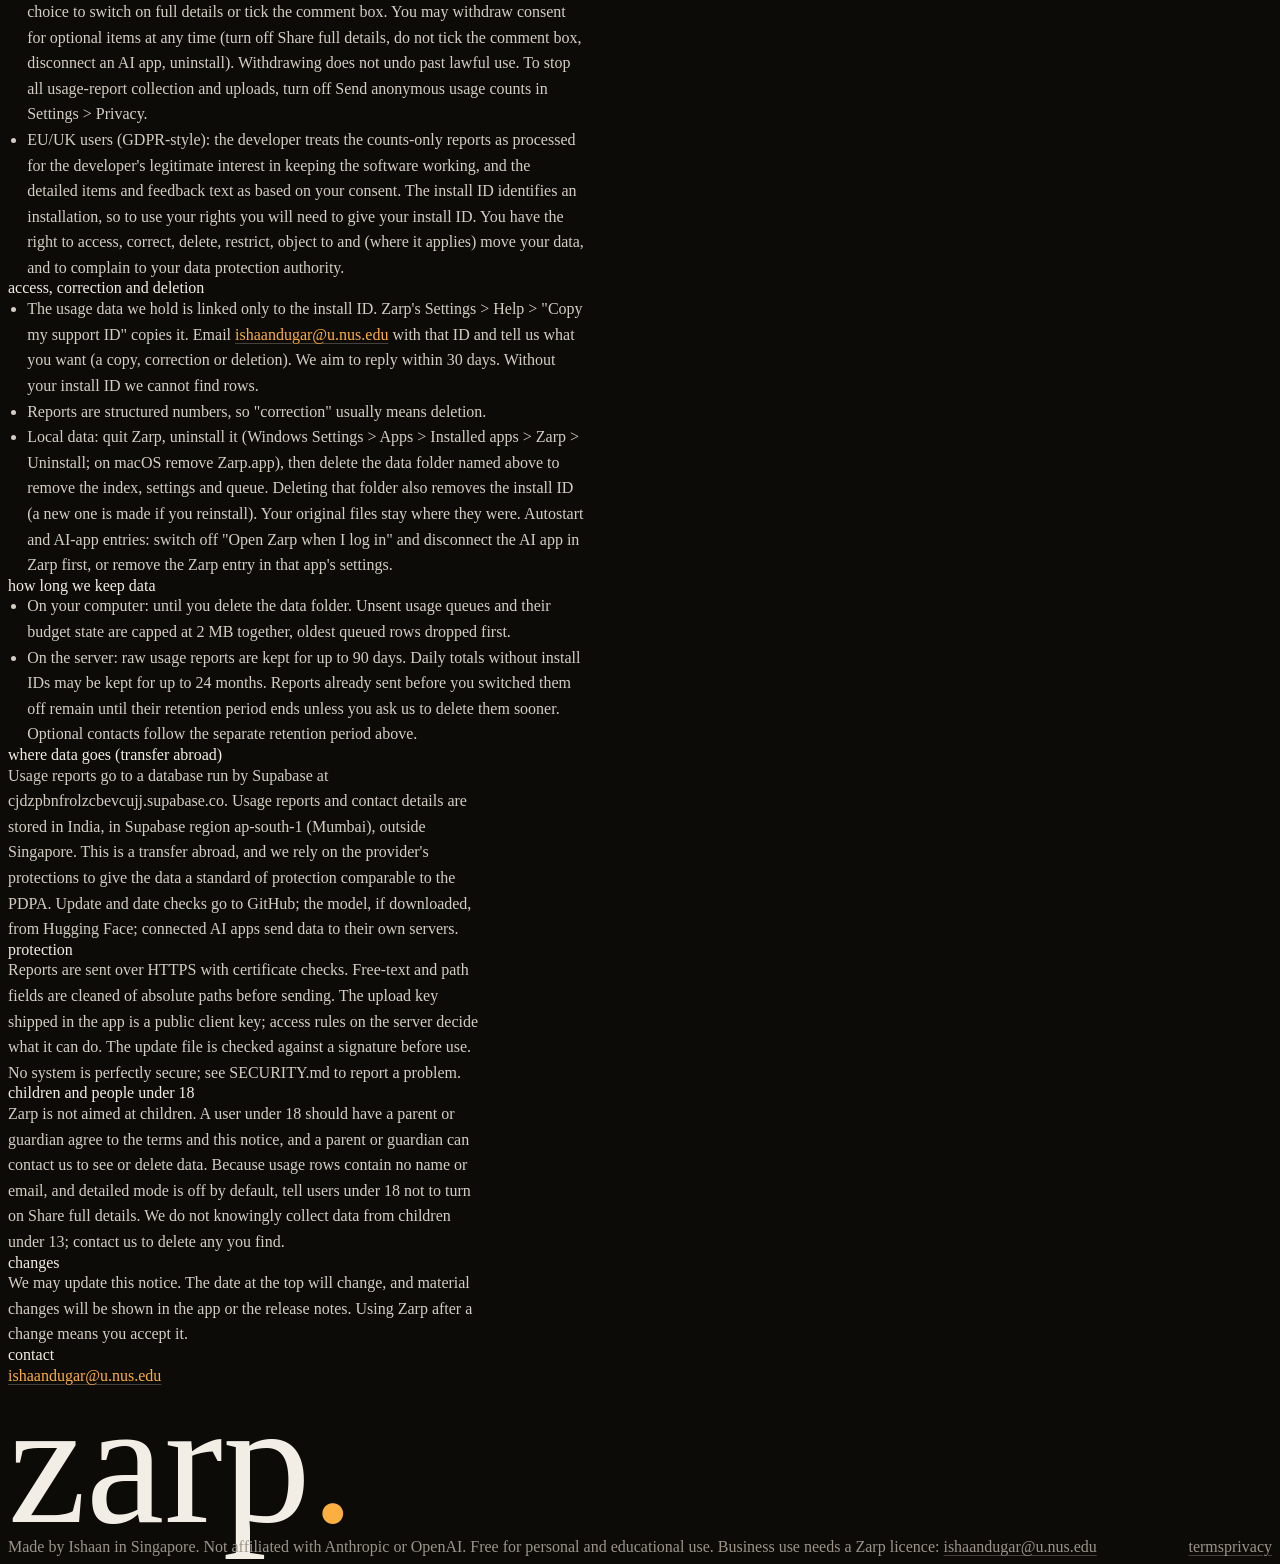
==== commit a7846e38: "Privacy and terms: final 1.0 wording" ====
--- a/privacy.html
+++ b/privacy.html
@@ -12,7 +12,6 @@
 <link rel="stylesheet" href="site.css">
 </head>
 <body>
-<!-- TODO: sync with rel10 final text before publish -->
 <svg width="0" height="0" style="position:absolute" aria-hidden="true">
   <symbol id="mark" viewBox="0 0 100 100">
     <path d="M20 27H70L30 73H58" fill="none" stroke="currentColor" stroke-width="13"/>
@@ -27,70 +26,75 @@
   </nav>
   <main class="legal">
     <h1>Zarp privacy notice</h1>
-    <p>DRAFT built only from <code>data_flow_inventory.md</code> (section letters in brackets point there). Items in [BRACKETS] are for the owner to fill or confirm. Not legal advice; see LAWYER CHECK marks.</p>
-    <p>Version: 1.0. Last updated: [DATE].</p>
+    <p>Version: 1.0. Last updated: 2026-11-16.</p>
     <h2>Who we are</h2>
-    <p>Zarp is free software made by Ishaan, an individual based in Singapore ("the developer", "we"). Contact for privacy questions, access, correction, withdrawal and deletion: <b><a href="mailto:ishaandugar@u.nus.edu">ishaandugar@u.nus.edu</a></b>.</p>
+    <p>Zarp is made by Ishaan, an individual based in Singapore ("the developer", "we"). Contact for privacy questions, access, correction, withdrawal and deletion: <b>ishaandugar@u.nus.edu</b>.</p>
     <h2>The short version</h2>
     <ul>
       <li>Your files and the search index stay on your computer. Zarp reads your files and never changes them.</li>
       <li>By default Zarp sends the developer usage numbers tied to a random install ID (counts, timings, error codes). It does not send your questions, file names or text from your documents unless you switch on "Share full details".</li>
       <li>If you connect an AI app, the passages Zarp finds for that app are given to that app and then go to that app's company. That is outside Zarp's control.</li>
-      <li>Zarp checks GitHub for updates and the date.</li>
+      <li>Zarp checks GitHub for updates. Version 1.0 does not require a date check to keep working.</li>
     </ul>
     <h2>What Zarp collects and why</h2>
-    <h3>1. Usage reports (default: counts only) [A]</h3>
+    <h3>1. Usage reports (default: counts only)</h3>
     <ul>
-      <li>What: a random install ID (a random number made when you first run Zarp, not linked to your name, email, account or computer name), the Zarp version, and numbers and codes: how long searches took, how many results, which kind of file type came first (for example "pdf"), error codes, the size and speed of your computer in numbers (CPU count, memory, free disk space, screen size), how many files were read, and the name of a connected AI app from a fixed list. For each question it sends the question's length and a scrambled fingerprint (a salted hash) made with a random key that Zarp throws away when it closes. The developer cannot turn the fingerprint back into your question, and cannot match the same question across separate runs.</li>
+      <li>What: a random install ID (a random number made when you first run Zarp, not your computer name; if you provide optional contact details, the same ID links that separate contact record to this installation), the Zarp version, and numbers and codes: how long searches took, how many results, which kind of file type came first (for example "pdf"), error codes, the size and speed of your computer in numbers (CPU count, memory, free disk space, screen size), how many files were read, and the name of a connected AI app from a fixed list. Counts-only searches and connected-app calls are grouped into daily counts and latency buckets. Your questions are not included.</li>
       <li>What it does not send in this mode: your questions, file names, folder names, file paths, text from your documents, your computer name, operating-system text, CPU model, language setting, or the text of error messages.</li>
       <li>Purpose: to fix bugs, measure speed and reliability, and decide what to improve.</li>
-      <li>Like any internet connection, the server receiving the report can see your IP address at that moment. [OWNER CHECK: whether the server keeps IP logs and for how long.]</li>
+      <li>Like any internet connection, the server receiving the report can see your IP address at that moment. Providers may retain connection and security logs under their own policies; contact us about those records.</li>
       <li>You can switch these reports off at any time in Settings &gt; Privacy ("Send anonymous usage counts"). When they are off, Zarp records and sends nothing, and any unsent reports on your computer are deleted.</li>
     </ul>
-    <h3>2. "Share full details" (optional, off by default) [A5]</h3>
+    <h3>2. "Share full details" (optional, off by default)</h3>
     <p>You can turn it on in Settings &gt; Privacy. If you do, Zarp can also send: the text of your questions (up to 2,000 characters), file names and cleaned file paths of top results (your folder's name plus the path inside it; the rest of the path is removed), the passages (text from your documents) that an AI app received, the notes you give in the feedback tool, error messages, operating system, CPU model, language setting and similar details. Anything sent in this mode can include personal information that is in your files, questions or file names. Turn it on only if you are comfortable with that.</p>
     <ul>
       <li>Purpose: to understand and fix wrong or missed answers.</li>
       <li>Turn it off at any time in Settings. Rows still waiting on your computer are cut down to counts-only straight away. Rows already sent are not recalled; see "Deleting your data".</li>
       <li>Safety brake: a signed update message from the developer can reduce or stop the detailed rows centrally. It cannot switch on anything you have not allowed.</li>
     </ul>
-    <h3>3. Written feedback [A6]</h3>
+    <h3>3. Written feedback</h3>
     <p>Star ratings are sent as numbers. Your written comment is sent only if you tick "Send my written comment too" for that comment, or you have turned on Share full details. Paths in the comment are cleaned, and it is cut at 4,000 characters. Your AI app can also send feedback through Zarp's feedback tool when you ask it to; in default mode only the verdict (for example "wrong answer") and counts are sent, not your note or document text. When usage reports are off, no ratings, verdicts or written comments are uploaded.</p>
     <ul>
       <li>Purpose: to read what you tell us and improve Zarp.</li>
     </ul>
-    <h3>4. Update checks and the date check [B]</h3>
-    <p>Zarp asks GitHub for a small update file about every 6 hours and at startup. It sends only the Zarp version in the request's user-agent text and the ordinary information any web request carries (your IP address). It does not send your install ID. If it cannot get the date from that file, it asks github.com for the date. When a new version is available, Zarp can download the installer from the address in that file, check it against a fingerprint, and run it. The update file can also set a minimum version; if your version is older than that minimum, search stops until you update. GitHub's own terms and privacy statement apply to its servers.</p>
-    <h3>5. Search model download [C]</h3>
-    <p>Zarp's search model is [OWNER CHECK: bundled in the installer / downloaded on first run]. If it is downloaded, it comes from huggingface.co, which will see your IP address; their terms apply.</p>
-    <h3>6. Connected AI apps [D]</h3>
+    <h3>4. Update checks and the date check</h3>
+    <p>Zarp asks GitHub for a small update file about every 6 hours and at startup. It sends only the Zarp version in the request's user-agent text and the ordinary information any web request carries (your IP address). It does not send your install ID. Version 1.0 does not expire or require an online date check. When a new version is available, Zarp can download the installer from the address in that file, check it against a fingerprint, and run it. The update file can also set a minimum version; if your version is older than that minimum, search stops until you update. GitHub's own terms and privacy statement apply to its servers.</p>
+    <h3>5. Search model download</h3>
+    <p>The installer includes the search model. If the installed copy is missing or damaged, a replacement may be downloaded from huggingface.co, which will see your IP address; its terms apply.</p>
+    <h3>6. Connected AI apps</h3>
     <p>When you connect an AI app (for example Claude, ChatGPT/Codex, Cursor or Gemini CLI), that app can ask Zarp to search the folders you shared. Zarp returns passages of your files, with file name, folder name and page or slide, to that app. The app then handles the text under its own company's terms and privacy policy, which may include sending it to that company's servers and storing it. Zarp does not control this. Share only folders whose content you are happy for that AI app to receive. You can change the shared folders in Zarp and disconnect an app at any time. Connecting adds a Zarp entry to that app's own settings file; disconnecting removes it.</p>
-    <h2>What stays on your computer [E]</h2>
-    <p>In <code>%LOCALAPPDATA%\DiskAI-Beta</code> (Windows) or <code>~/Library/Application Support/DiskAI-Beta</code> (macOS): the search index, which includes the readable text of the files you chose, their paths and names, and number vectors; your settings, including your shared folders; unsent usage-report rows; the install ID; a local record of results you opened or pinned (with your search words); totals for the Analytics page; a log file of warnings and errors; downloaded updates and model files. [OWNER CHECK: confirm the log file holds no personal text; the code review could not confirm.] Anyone who can open your user account can read these files, so protect your computer account and disk (for example with disk encryption).</p>
+    <h2>Optional contact details</h2>
+    <p>You can leave the "Stay in touch (optional)" card empty and use Zarp without signing in.</p>
+    <p>If you choose to provide them, we store your email address, selected role (Student, Finance or investing, or Other), update-email choice, install ID and the date you saved them. This is a separate contact record, not a usage-report or feedback row. It uses the same install ID. Contact details are stored in India (Supabase ap-south-1, Mumbai).</p>
+    <p>We use these details only to contact you about Zarp. The monthly updates-and-tips checkbox is off by default; we send those messages only when you tick it. Every such email includes an unsubscribe option.</p>
+    <p>Contact sharing is independent of "Send anonymous usage counts". Turning usage reports off does not remove contact details or withdraw the separate contact choice. Change that choice or choose "Remove my email" in Settings &gt; Privacy to clear the local copy and request deletion of this installation's contact records. New contact submissions are attempted at most three times within 24 hours. Removal stays pending until the server confirms it; after three failed attempts it is retried at most once a day. Settings shows "Removal pending, will retry" while it is waiting. A later contact change does not cancel removal and is submitted only after removal completes. Contact us at <a href="mailto:ishaandugar@u.nus.edu">ishaandugar@u.nus.edu</a> for help with removal; include your support ID.</p>
+    <p>We retain contact details until you remove them or for no longer than 24 months without any app start, whichever comes first. They are not covered by the 90-day usage-report deletion schedule. You can also request access, correction, withdrawal or deletion by emailing us with your support ID.</p>
+    <h2>What stays on your computer</h2>
+    <p>In <code>%LOCALAPPDATA%\DiskAI-Beta</code> (Windows) or <code>~/Library/Application Support/DiskAI-Beta</code> (macOS): the search index, which includes the readable text of the files you chose, their paths and names, and number vectors; your settings, including your shared folders; unsent usage-report rows; your optional contact choice and any pending contact request; the install ID; a local record of results you opened or pinned (with your search words); totals for the Analytics page; a log file of warnings and errors; downloaded updates and model files.  Anyone who can open your user account can read these files, so protect your computer account and disk (for example with disk encryption).</p>
     <h2>Legal bases and your choices</h2>
     <ul>
-      <li>Singapore (PDPA): we collect, use and disclose personal data for the purposes above, based on your consent given when you accept the terms and use Zarp, and on your choice to switch on full details or tick the comment box. You may withdraw consent for optional items at any time (turn off Share full details, do not tick the comment box, disconnect an AI app, uninstall). Withdrawing does not undo past lawful use. To stop all usage-report collection and uploads, turn off Send anonymous usage counts in Settings &gt; Privacy. [LAWYER CHECK: PDPA consent and deemed-consent wording.]</li>
-      <li>EU/UK users (GDPR-style): the developer treats the counts-only reports as processed for the developer's legitimate interest in keeping the software working, and the detailed items and feedback text as based on your consent. Because the install ID is random and not linked to you, the developer may not be able to identify whose data a row is; to use your rights you will need to give your install ID. You have the right to access, correct, delete, restrict, object to and (where it applies) move your data, and to complain to your data protection authority. [LAWYER CHECK: whether GDPR applies to a non-EU developer here, and if an EU representative is needed.]</li>
+      <li>Singapore (PDPA): we collect, use and disclose personal data for the purposes above, based on your consent given when you accept the terms and use Zarp, and on your choice to switch on full details or tick the comment box. You may withdraw consent for optional items at any time (turn off Share full details, do not tick the comment box, disconnect an AI app, uninstall). Withdrawing does not undo past lawful use. To stop all usage-report collection and uploads, turn off Send anonymous usage counts in Settings &gt; Privacy.</li>
+      <li>EU/UK users (GDPR-style): the developer treats the counts-only reports as processed for the developer's legitimate interest in keeping the software working, and the detailed items and feedback text as based on your consent. The install ID identifies an installation, so to use your rights you will need to give your install ID. You have the right to access, correct, delete, restrict, object to and (where it applies) move your data, and to complain to your data protection authority.</li>
     </ul>
     <h2>Access, correction and deletion</h2>
     <ul>
-      <li>The usage data we hold is linked only to the install ID. Zarp's Settings &gt; Help &gt; "Copy my support ID" copies it. Email <a href="mailto:ishaandugar@u.nus.edu">ishaandugar@u.nus.edu</a> with that ID and tell us what you want (a copy, correction or deletion). We aim to reply within [30] days. Without your install ID we cannot find rows. [OWNER CHECK: confirm deletion by install ID is possible on the server and who does it.]</li>
+      <li>The usage data we hold is linked only to the install ID. Zarp's Settings &gt; Help &gt; "Copy my support ID" copies it. Email <a href="mailto:ishaandugar@u.nus.edu">ishaandugar@u.nus.edu</a> with that ID and tell us what you want (a copy, correction or deletion). We aim to reply within 30 days. Without your install ID we cannot find rows.</li>
       <li>Reports are structured numbers, so "correction" usually means deletion.</li>
-      <li>Local data: quit Zarp, uninstall it (Windows Settings &gt; Apps &gt; Installed apps &gt; Zarp &gt; Uninstall; on macOS remove Zarp.app), then delete the data folder named above to remove the index, settings and queue. Deleting that folder also removes the install ID (a new one is made if you reinstall). Your original files stay where they were. Autostart and AI-app entries: switch off "Open Zarp when I log in" and disconnect the AI app in Zarp first, or remove the Zarp entry in that app's settings. [OWNER CHECK: confirm that uninstall also removes the autostart entry and the AI-app entries; the code review did not trace the uninstaller.]</li>
+      <li>Local data: quit Zarp, uninstall it (Windows Settings &gt; Apps &gt; Installed apps &gt; Zarp &gt; Uninstall; on macOS remove Zarp.app), then delete the data folder named above to remove the index, settings and queue. Deleting that folder also removes the install ID (a new one is made if you reinstall). Your original files stay where they were. Autostart and AI-app entries: switch off "Open Zarp when I log in" and disconnect the AI app in Zarp first, or remove the Zarp entry in that app's settings.</li>
     </ul>
     <h2>How long we keep data</h2>
     <ul>
-      <li>On your computer: until you delete the data folder. Unsent report rows are capped at 20 MB per queue file, oldest dropped first.</li>
-      <li>On the server: up to 24 months, then deleted. Reports already sent before you switched them off are kept until then unless you ask us to delete them sooner (see above).</li>
+      <li>On your computer: until you delete the data folder. Unsent usage queues and their budget state are capped at 2 MB together, oldest queued rows dropped first.</li>
+      <li>On the server: raw usage reports are kept for up to 90 days. Daily totals without install IDs may be kept for up to 24 months. Reports already sent before you switched them off remain until their retention period ends unless you ask us to delete them sooner. Optional contacts follow the separate retention period above.</li>
     </ul>
-    <h2>Where data goes (transfer abroad) [A1]</h2>
-    <p>Usage reports go to a database run by Supabase at <code>cjdzpbnfrolzcbevcujj.supabase.co</code>. Region: <b>[OWNER CHECK: Supabase project region]</b>. If the region is outside Singapore, your data is transferred abroad and we rely on the provider's protections to give it a standard of protection comparable to the PDPA. Update and date checks go to GitHub; the model, if downloaded, from Hugging Face; connected AI apps send data to their own servers. [LAWYER CHECK: PDPA Transfer Limitation wording.]</p>
+    <h2>Where data goes (transfer abroad)</h2>
+    <p>Usage reports go to a database run by Supabase at <code>cjdzpbnfrolzcbevcujj.supabase.co</code>. Usage reports and contact details are stored in India, in Supabase region ap-south-1 (Mumbai), outside Singapore. This is a transfer abroad, and we rely on the provider's protections to give the data a standard of protection comparable to the PDPA. Update and date checks go to GitHub; the model, if downloaded, from Hugging Face; connected AI apps send data to their own servers.</p>
     <h2>Protection</h2>
-    <p>Reports are sent over HTTPS with certificate checks. Free-text and path fields are cleaned of absolute paths before sending. The upload key shipped in the app is a public client key; access rules on the server decide what it can do. [OWNER CHECK: confirm the database rules allow inserts only and block public reads.] The update file is checked against a signature before use. No system is perfectly secure; see SECURITY.md to report a problem.</p>
+    <p>Reports are sent over HTTPS with certificate checks. Free-text and path fields are cleaned of absolute paths before sending. The upload key shipped in the app is a public client key; access rules on the server decide what it can do.  The update file is checked against a signature before use. No system is perfectly secure; see SECURITY.md to report a problem.</p>
     <h2>Children and people under 18</h2>
-    <p>Zarp is not aimed at children. A user under 18 [LAWYER CHECK: Singapore generally treats under-18s as minors; the PDPA sets no fixed age; I recall PDPC guidance treating a minor of about 13 or older as able to consent for themselves, which must be verified] should have a parent or guardian agree to the terms and this notice, and a parent or guardian can contact us to see or delete data. Because the default reports hold no name or email, and detailed mode is off by default, tell users under 18 not to turn on Share full details. We do not knowingly collect data from children under 13; contact us to delete any you find.</p>
+    <p>Zarp is not aimed at children. A user under 18  should have a parent or guardian agree to the terms and this notice, and a parent or guardian can contact us to see or delete data. Because usage rows contain no name or email, and detailed mode is off by default, tell users under 18 not to turn on Share full details. We do not knowingly collect data from children under 13; contact us to delete any you find.</p>
     <h2>Changes</h2>
-    <p>We may update this notice. The date at the top will change, and material changes will be shown in the app or the release notes. Using Zarp after a change means you accept it. [LAWYER CHECK]</p>
+    <p>We may update this notice. The date at the top will change, and material changes will be shown in the app or the release notes. Using Zarp after a change means you accept it.</p>
     <h2>Contact</h2>
     <p><a href="mailto:ishaandugar@u.nus.edu">ishaandugar@u.nus.edu</a></p>
   </main>
